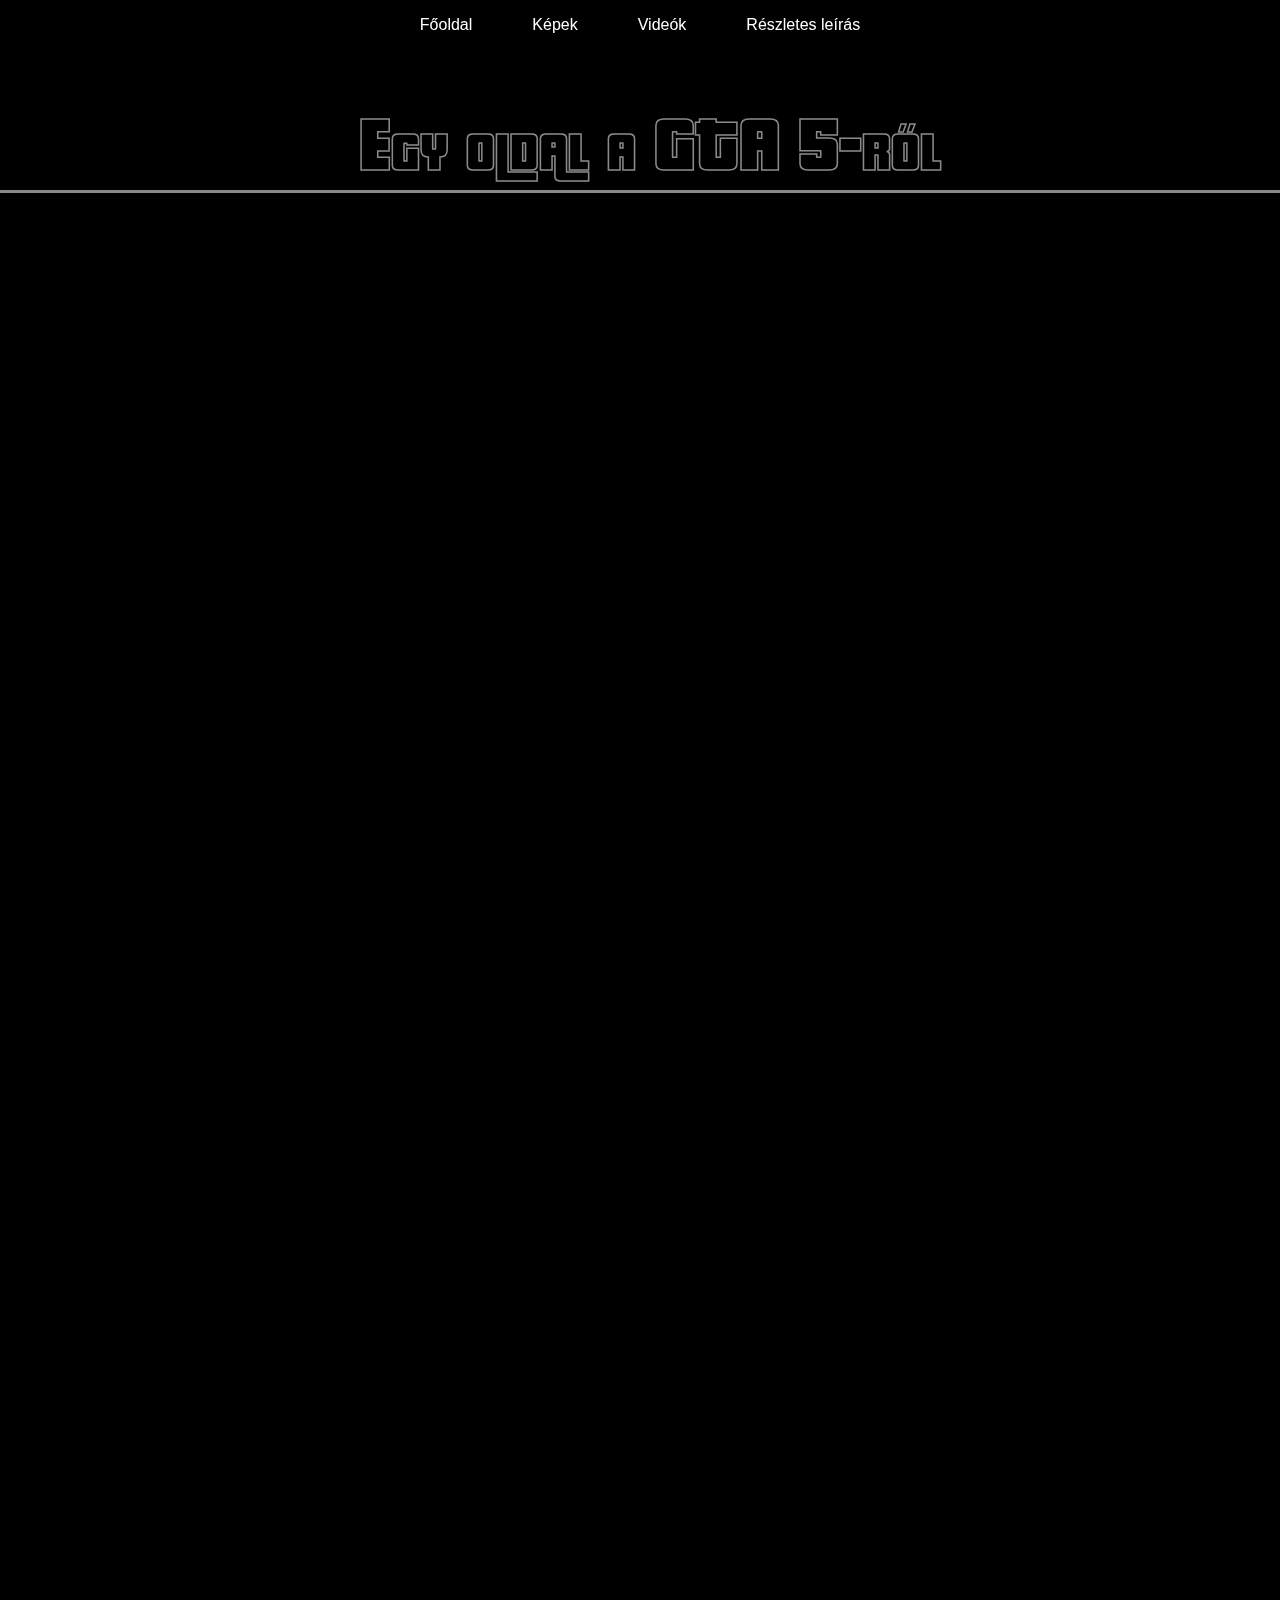
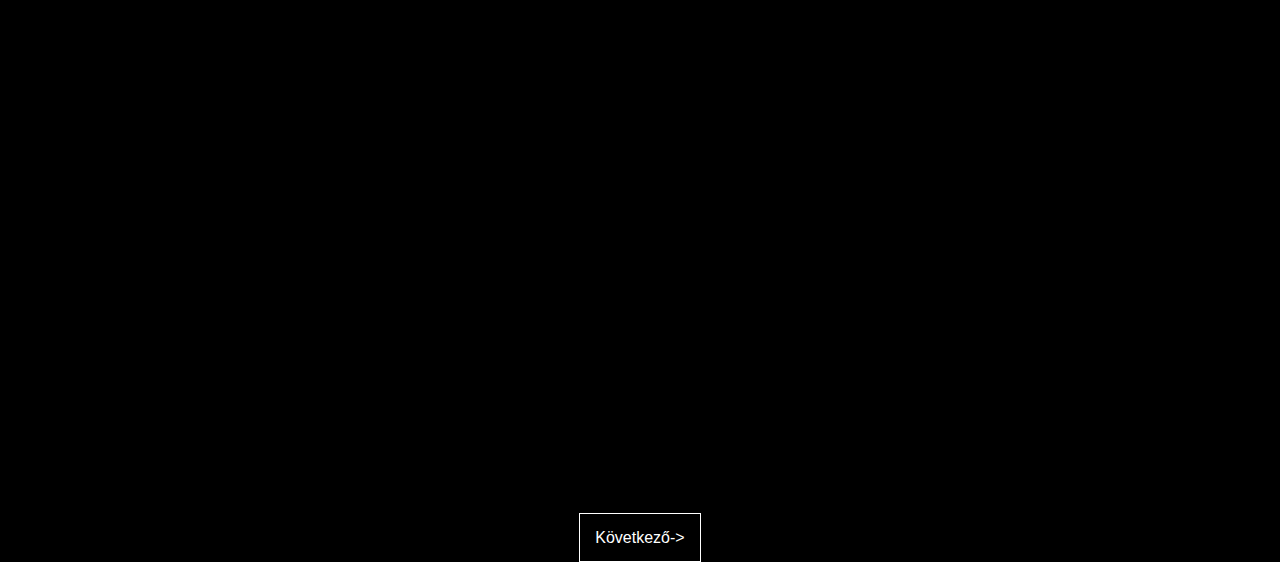
==== index.html @ f58ec090 "fix attempt" ====
<!DOCTYPE html>
<html lang="en">
  <head>
    <meta charset="UTF-8" />
    <meta
      name="viewport"
      content="width=device-width, initial-scale=1.0, minimum-scale=1.0"
    />
    <title>Document</title>
    <link rel="stylesheet" href="CSS/default.css" />
    <link rel="stylesheet" href="CSS/style.css" />
    <link rel="font" href="PricedownBl-Regular 900.ttf" name="pricedown" />
    <script defer src="JS/index.js"></script>
  </head>
  <header>
    <div class="header-line">
      <div class="header-content">
        <a href="index.html">Főoldal</a>
        <a href="kepek.html">Képek</a>
        <a href="videok.html">Videók</a>
        <a href="reszletesleiras.html">Részletes leírás</a>
      </div>
    </div>
  </header>
  <body>
    <div class="main-container">
      <div class="site-begin"></div>
      <div class="main-content">
        <div class="main-title" id="main-title">
            <p class="main-title-text position-fixed">Egy oldal a GTA 5-ről</p>
        </div>
        <div class="content">
          <div class="content-container" id="content-1">
            <div class="content-text">
              <h1 class="content-title">Én és a GTA</h1>
              <p class="content-paragraph">10 évesen kaptam meg a játékot egy karácsony alkalmával. Egyből úgy megfogott, hogy már aznap 9 órát raktam bele. Nagyon sokáig játszottam vele és néha játszok a mai napig. A játékidőm nemsokára eléri a 900 órát.</p>
            </div>
            <div class="content-image">
              <img src="assets/playtime.png" alt="Játékidő">
            </div>
          </div>
          <div class="content-container" id="content-2">
            <div class="content-image">
              <iframe width="560" height="315" src="https://www.youtube.com/embed/9IY81bPNirw?si=0hVNasKuvujrG301" title="YouTube video player" frameborder="0" allow="accelerometer; autoplay; clipboard-write; encrypted-media; gyroscope; picture-in-picture; web-share" referrerpolicy="strict-origin-when-cross-origin" allowfullscreen></iframe>
            </div>
            <div class="content-text">
              <h1 class="content-title">Honnan ismertem meg a játékot</h1>
              <p class="content-paragraph">Először ami felkeltette az érdeklődésemet a játék felé az nem más volt mint egy YouTuber, nem más mint IceBlueBird. Az ő tartalma akkoriban főleg minecraftból állt és furcsának véltem, hogy miért játszik egy másik játékkal. Elkezdtem nézni a videót és nagyon megtetszett az a pálya amin játszottak a "Deadline".</p>
            </div>
          </div>
          <div class="content-container" id="content-3">
            <div class="content-text">
              <h1 class="content-title">Hol állok most</h1>
              <p class="content-paragraph">Sajnálatos módon az első fiókomat elvesztettem, úgyhogy egy újat kellett kezdenem több száz óra playtime után. Csináltam egy clubbot és fejlesztgettem a különböző dolgaimat. Mostanság viszont már csak megyek jobbra-balra, ha kell pénz farmolok, de nagyrészt már nincs olyan sok dolog amit nem néztem volna meg vagy nem csináltam volna meg.</p>
            </div>
            <div class="content-image">
              <img src="assets/progress.png" alt="Haladás">
            </div>
          </div>
        </div>
    </div>
    <div class="site-end">
      <div class="buttons">
        <div class="button" id="button-1">
          <a href="kepek.html">Következő-></a>
      </div>
    </div>
  </body>
</html>
---- CSS/default.css ----
@font-face {
  font-family: "GTA";
  src: url(../assets/pricedown.ttf) format("truetype");
}

body {
  margin: 0;
  font-family: "Segoe UI", Tahoma, Geneva, Verdana, sans-serif;
  background-color: black;
  max-height: 100%;
  color: white;
}

.header-line {
  width: 100%;
  height: 50px;
  background-color: black;
}
.header-content {
  display: flex;
  flex-direction: row;
  justify-self: center;
  gap: 30px;
  height: 50px;
}
.header-content a {
  text-decoration: none;
  color: white;
  align-self: center;
  padding: 15px 15px;
}
.header-content a:hover {
  background-color: white;
  color: black;
}

.buttons {
  justify-self: center;
}
.button a {
  text-decoration: none;
  color: white;
  padding: 15px 15px;
  border: 1px solid white;
}
.button a:hover {
  background-color: white;
  color: black;
}

/* js classes */
.opacity-0 {
  opacity: 0;
}

.display-none {
  display: none;
}

.position-relative {
  position: relative;
}

.position-fixed {
  position: fixed;
}
---- CSS/style.css ----
.header-line {
  position: fixed;
  background-color: rgba(0, 0, 0, 0.7);
}
.main-title-text {
  font-size: 5em;
  padding: 10px;
  color: transparent;
  -webkit-text-stroke-width: 1.5px;
  -webkit-text-stroke-color: rgba(196, 196, 196, 0.7);
  -webkit-background-clip: text;
  background-clip: text;
  width: 100%;
  text-align: center;
  font-family: "GTA", sans-serif;
  font-variant: small-caps;
}
.main-title-text::after {
  content: "";
  position: absolute;
  top: 110px;
  left: 0;
  width: 100%;
  height: 3px;
  background: rgba(196, 196, 196, 0.7);
  z-index: -1;
}
.main-title {
  width: 100%;
  height: 500px;
  background-image: url("../assets/title_background.gif");
  background-position: center;
  background-size: cover;
  overflow: hidden;
}
.content {
  color: white;
  margin-top: 200px;
}
.content-container {
  display: flex;
  flex-direction: row;
  justify-content: space-around;
  width: 100%;
  opacity: 0;
  margin-bottom: 100px;
}
.content-text {
  padding: 10px;
}
.content-image {
  width: 100%;
  flex-wrap: wrap;
  margin-left: 10px;
  margin-right: 10px;
}
.content-image img {
  width: 100%;
}
.content-image iframe {
  width: 100%;
  height: 550px;
}
.content-title {
  text-align: center;
  font-size: 1.8em;
  font-family: "GTA", sans-serif;
}
.content-paragraph {
  text-align: left;
  font-size: 1.6em;
}

.animate {
  animation-name: fadeIn;
  animation-duration: 0.8s;
  animation-iteration-count: 1;
  opacity: 1;
}

@keyframes fadeIn {
  from {
    opacity: 0;
  }
  to {
    opacity: 1;
  }
}
@media screen and (max-width: 600px) {
  .header-line {
    display: none;
  }

  .main-title-text {
    font-size: 2em;
  }
  .main-title-text::after {
    top: 60px;
  }
  .content {
    margin-top: 100px;
  }
  .content-title {
    font-size: 1em;
  }

  .content-paragraph {
    font-size: 1.3em;
  }
}
@media screen and (max-width: 1200px) {
  .content-container {
    flex-direction: column;
  }
  .content-image {
    margin: 0;
  }
}
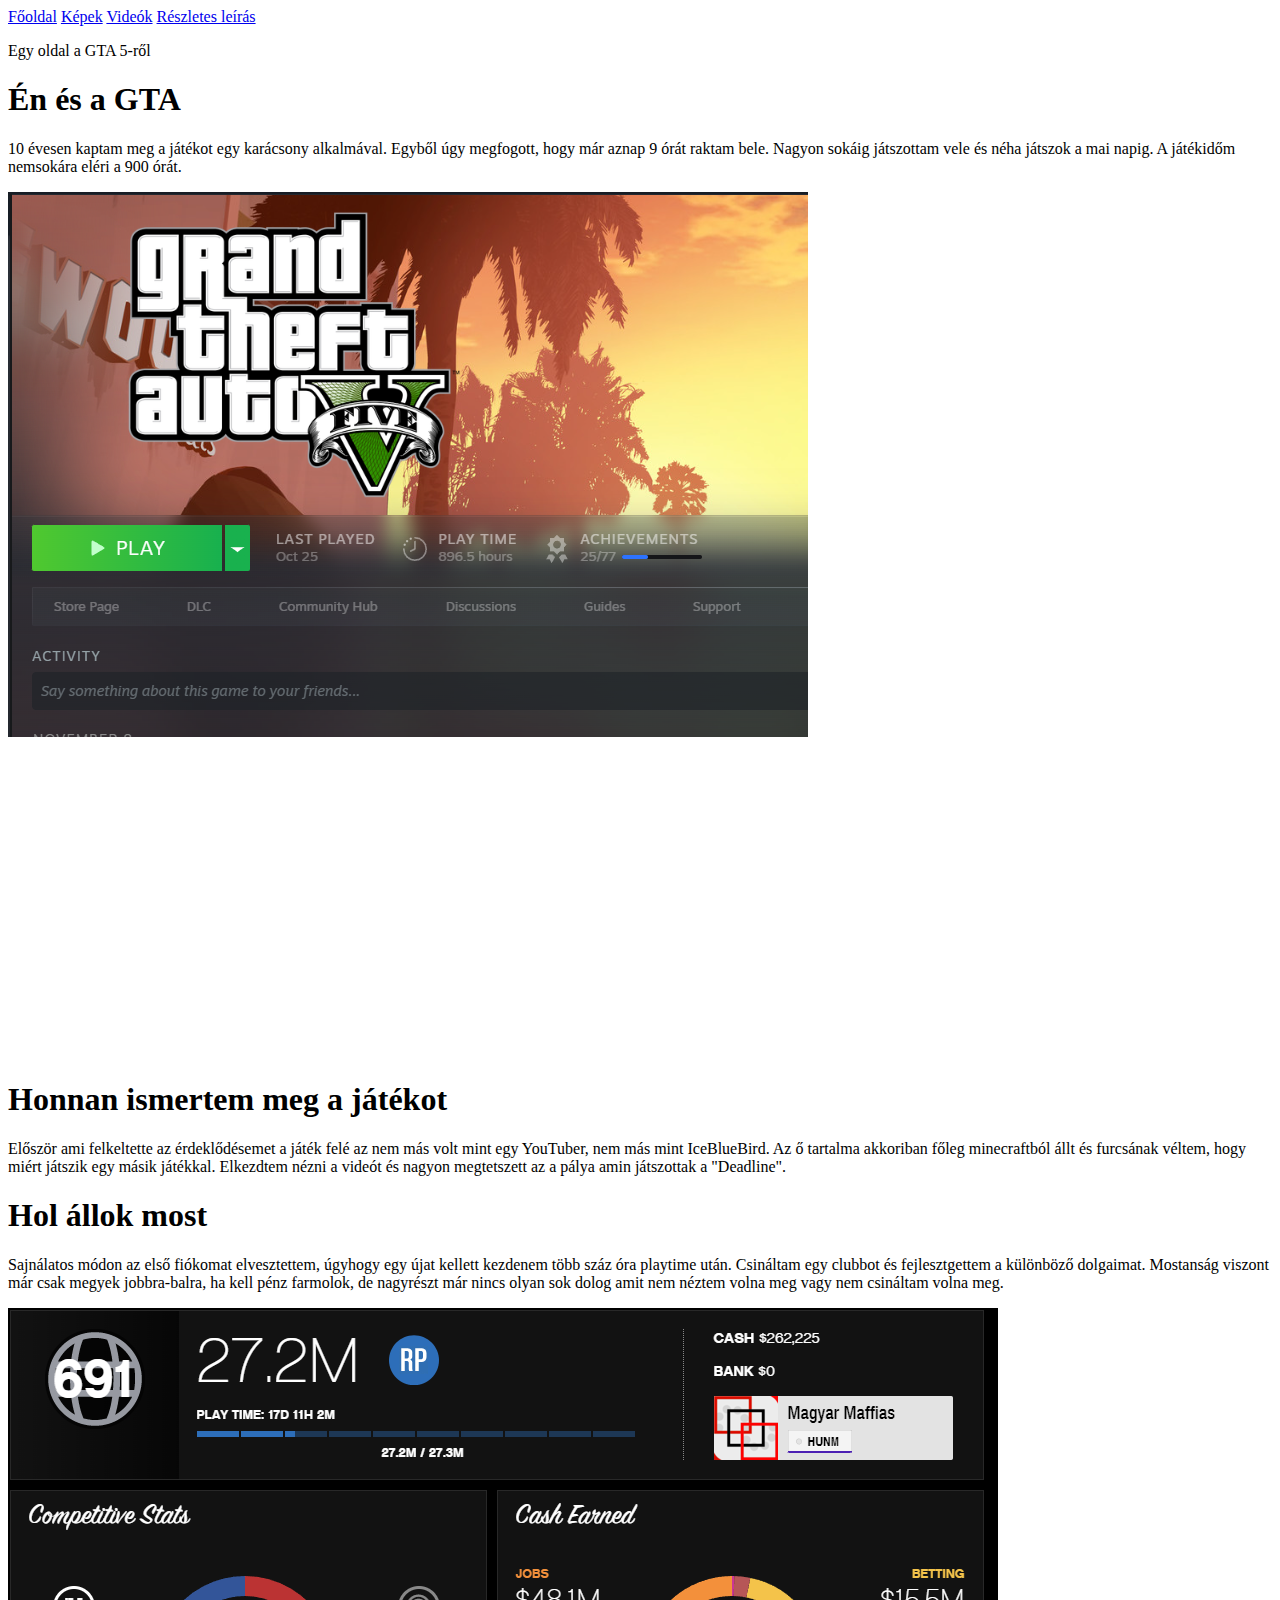
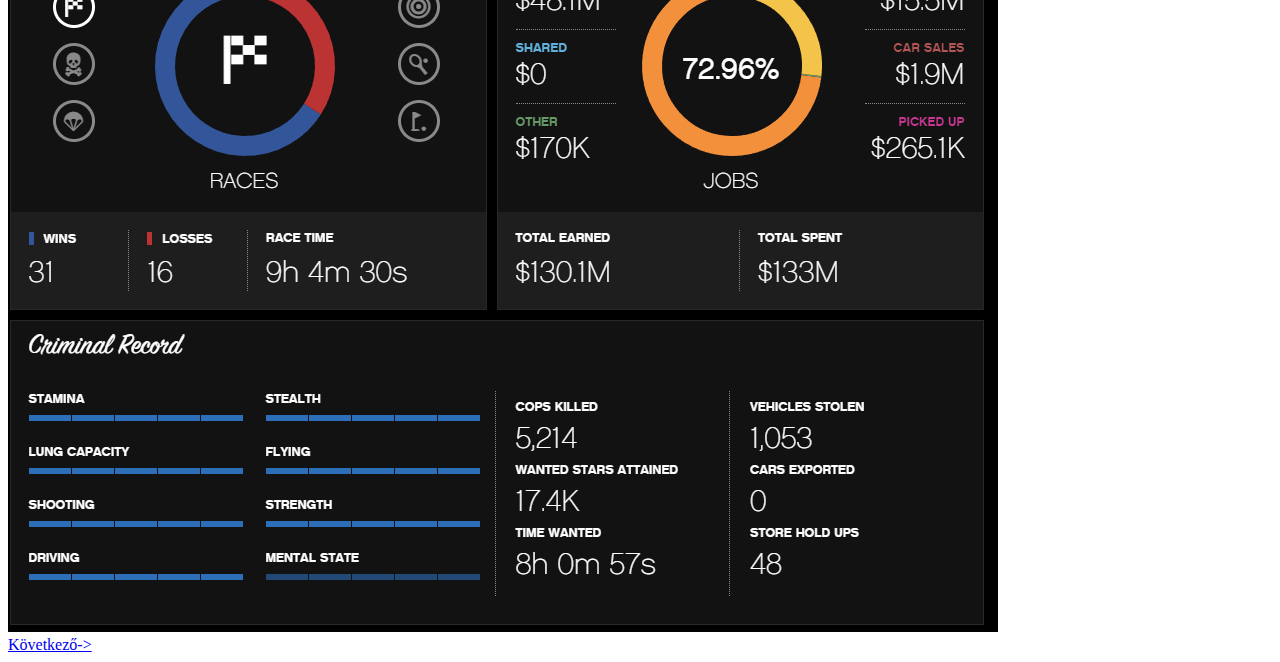
==== commit 54a20388: "Update index.html" ====
--- a/index.html
+++ b/index.html
@@ -7,8 +7,8 @@
       content="width=device-width, initial-scale=1.0, minimum-scale=1.0"
     />
     <title>Document</title>
-    <link rel="stylesheet" href="CSS/default.css" />
-    <link rel="stylesheet" href="CSS/style.css" />
+    <link rel="stylesheet" href="css/default.css" />
+    <link rel="stylesheet" href="css/style.css" />
     <link rel="font" href="PricedownBl-Regular 900.ttf" name="pricedown" />
     <script defer src="JS/index.js"></script>
   </head>
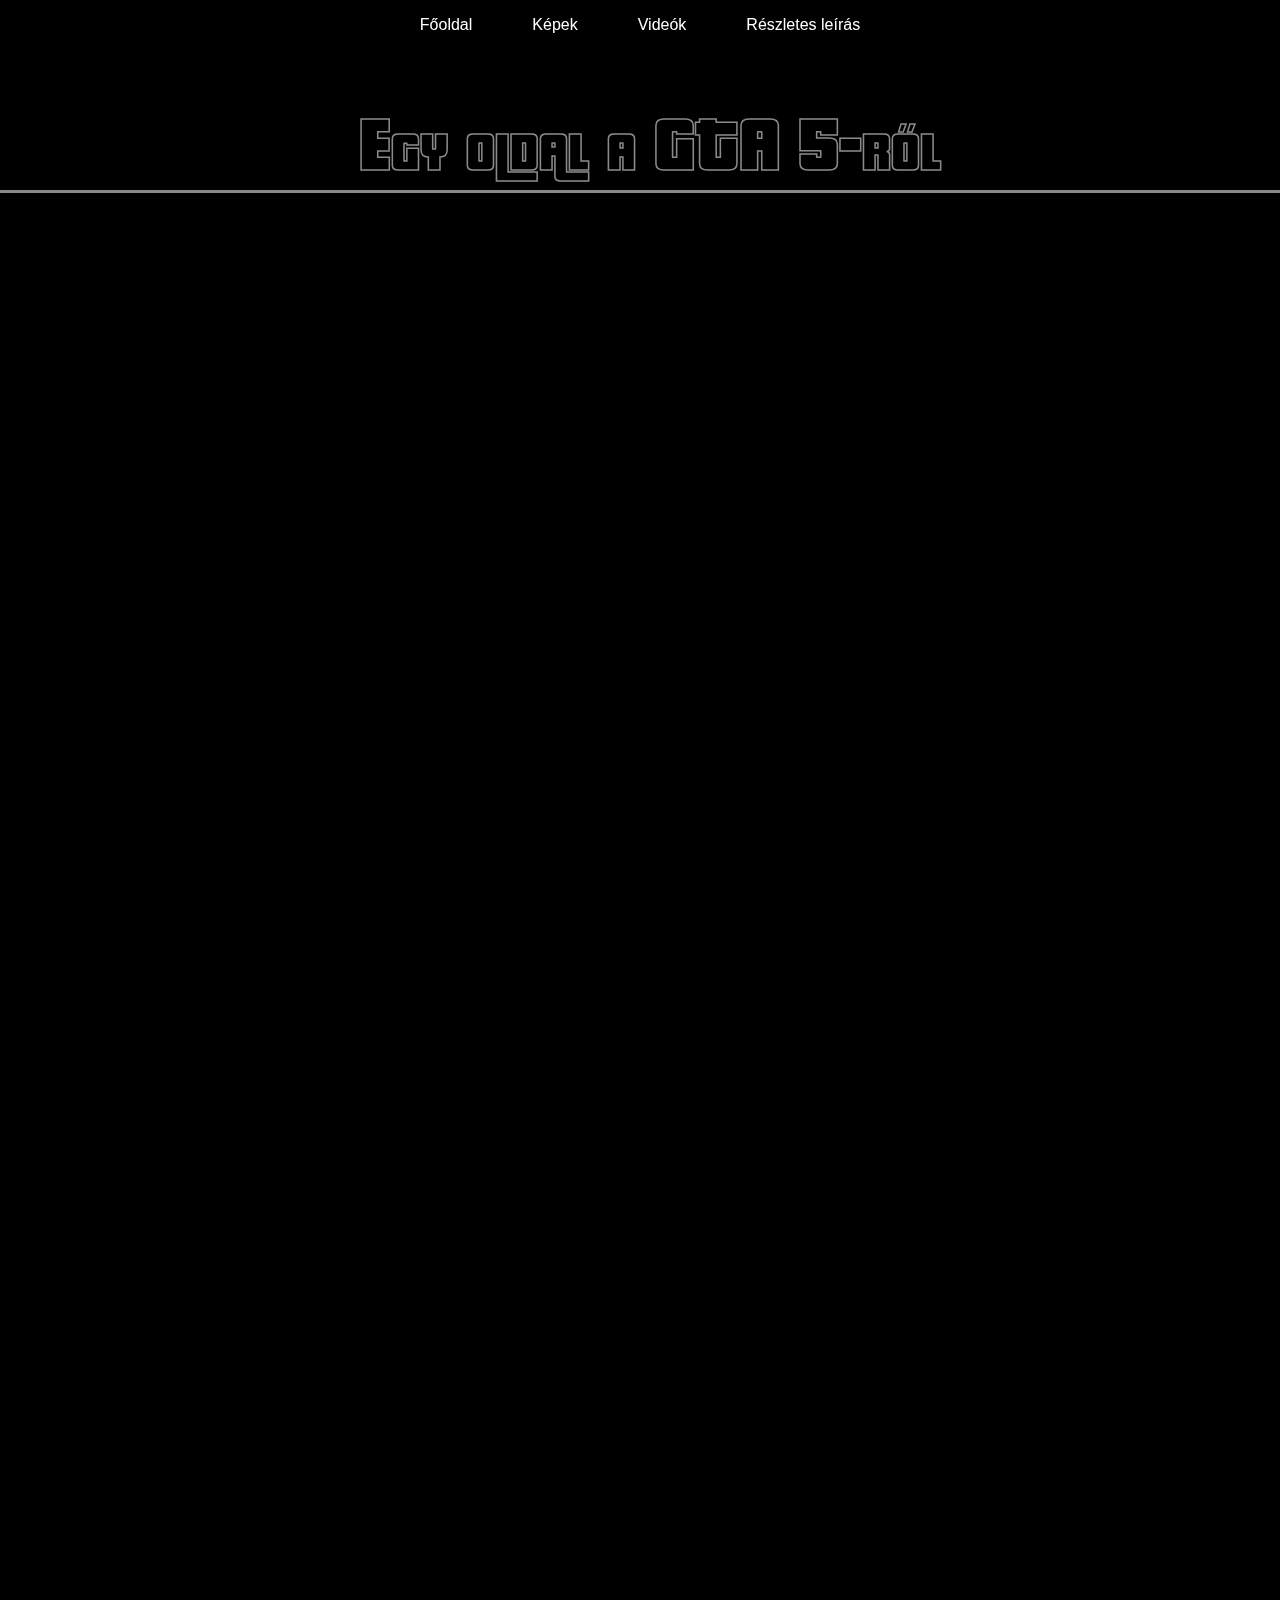
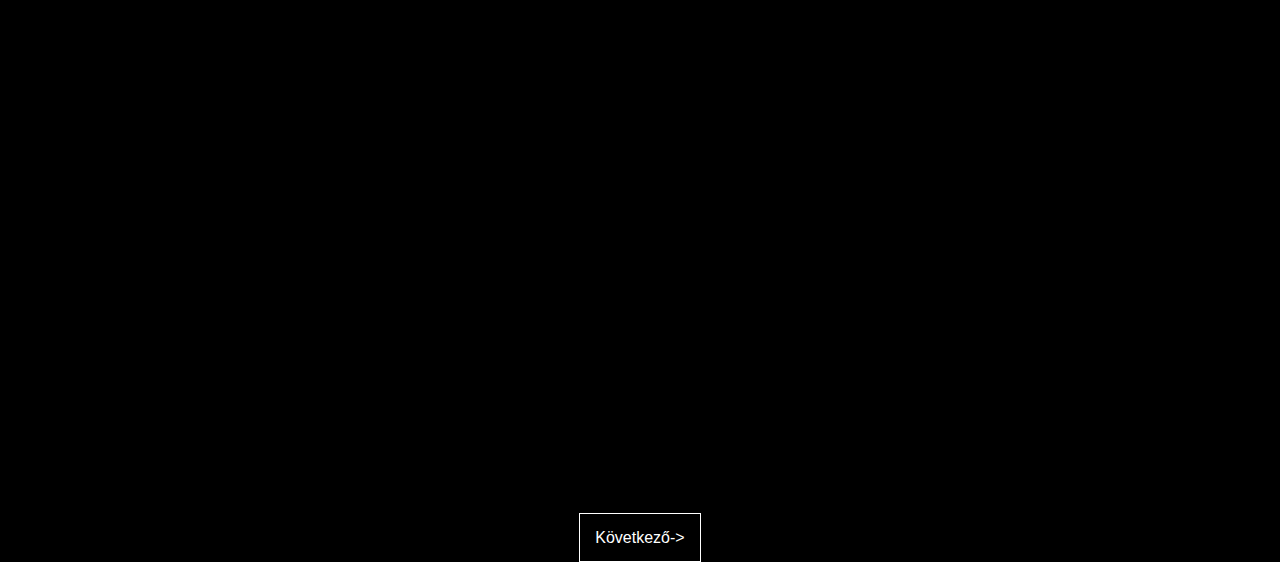
==== commit 0984546b: "Update index.html" ====
--- a/index.html
+++ b/index.html
@@ -7,10 +7,11 @@
       content="width=device-width, initial-scale=1.0, minimum-scale=1.0"
     />
     <title>Document</title>
-    <link rel="stylesheet" href="css/default.css" />
-    <link rel="stylesheet" href="css/style.css" />
+    <link rel="stylesheet" href="CSS/default.css" />
+    <link rel="stylesheet" href="CSS/style.css" />
     <link rel="font" href="PricedownBl-Regular 900.ttf" name="pricedown" />
-    <script defer src="JS/index.js"></script>
+    <script defer src="js/index.js"></script>
+    <meta http-equiv="Content-Security-Policy" content="script-src 'nonce-randomValue';">
   </head>
   <header>
     <div class="header-line">
--- a/CSS/default.css
+++ b/CSS/default.css
@@ -0,0 +1,66 @@
+@font-face {
+  font-family: "GTA";
+  src: url(../assets/pricedown.ttf) format("truetype");
+}
+
+body {
+  margin: 0;
+  font-family: "Segoe UI", Tahoma, Geneva, Verdana, sans-serif;
+  background-color: black;
+  max-height: 100%;
+  color: white;
+}
+
+.header-line {
+  width: 100%;
+  height: 50px;
+  background-color: black;
+}
+.header-content {
+  display: flex;
+  flex-direction: row;
+  justify-self: center;
+  gap: 30px;
+  height: 50px;
+}
+.header-content a {
+  text-decoration: none;
+  color: white;
+  align-self: center;
+  padding: 15px 15px;
+}
+.header-content a:hover {
+  background-color: white;
+  color: black;
+}
+
+.buttons {
+  justify-self: center;
+}
+.button a {
+  text-decoration: none;
+  color: white;
+  padding: 15px 15px;
+  border: 1px solid white;
+}
+.button a:hover {
+  background-color: white;
+  color: black;
+}
+
+/* js classes */
+.opacity-0 {
+  opacity: 0;
+}
+
+.display-none {
+  display: none;
+}
+
+.position-relative {
+  position: relative;
+}
+
+.position-fixed {
+  position: fixed;
+}
--- a/CSS/style.css
+++ b/CSS/style.css
@@ -0,0 +1,118 @@
+.header-line {
+  position: fixed;
+  background-color: rgba(0, 0, 0, 0.7);
+}
+.main-title-text {
+  font-size: 5em;
+  padding: 10px;
+  color: transparent;
+  -webkit-text-stroke-width: 1.5px;
+  -webkit-text-stroke-color: rgba(196, 196, 196, 0.7);
+  -webkit-background-clip: text;
+  background-clip: text;
+  width: 100%;
+  text-align: center;
+  font-family: "GTA", sans-serif;
+  font-variant: small-caps;
+}
+.main-title-text::after {
+  content: "";
+  position: absolute;
+  top: 110px;
+  left: 0;
+  width: 100%;
+  height: 3px;
+  background: rgba(196, 196, 196, 0.7);
+  z-index: -1;
+}
+.main-title {
+  width: 100%;
+  height: 500px;
+  background-image: url("../assets/title_background.gif");
+  background-position: center;
+  background-size: cover;
+  overflow: hidden;
+}
+.content {
+  color: white;
+  margin-top: 200px;
+}
+.content-container {
+  display: flex;
+  flex-direction: row;
+  justify-content: space-around;
+  width: 100%;
+  opacity: 0;
+  margin-bottom: 100px;
+}
+.content-text {
+  padding: 10px;
+}
+.content-image {
+  width: 100%;
+  flex-wrap: wrap;
+  margin-left: 10px;
+  margin-right: 10px;
+}
+.content-image img {
+  width: 100%;
+}
+.content-image iframe {
+  width: 100%;
+  height: 550px;
+}
+.content-title {
+  text-align: center;
+  font-size: 1.8em;
+  font-family: "GTA", sans-serif;
+}
+.content-paragraph {
+  text-align: left;
+  font-size: 1.6em;
+}
+
+.animate {
+  animation-name: fadeIn;
+  animation-duration: 0.8s;
+  animation-iteration-count: 1;
+  opacity: 1;
+}
+
+@keyframes fadeIn {
+  from {
+    opacity: 0;
+  }
+  to {
+    opacity: 1;
+  }
+}
+@media screen and (max-width: 600px) {
+  .header-line {
+    display: none;
+  }
+
+  .main-title-text {
+    font-size: 2em;
+  }
+  .main-title-text::after {
+    top: 60px;
+  }
+  .content {
+    margin-top: 100px;
+  }
+  .content-title {
+    font-size: 1em;
+  }
+
+  .content-paragraph {
+    font-size: 1.3em;
+  }
+}
+@media screen and (max-width: 1200px) {
+  .content-container {
+    flex-direction: column;
+  }
+  .content-image {
+    margin: 0;
+  }
+}
